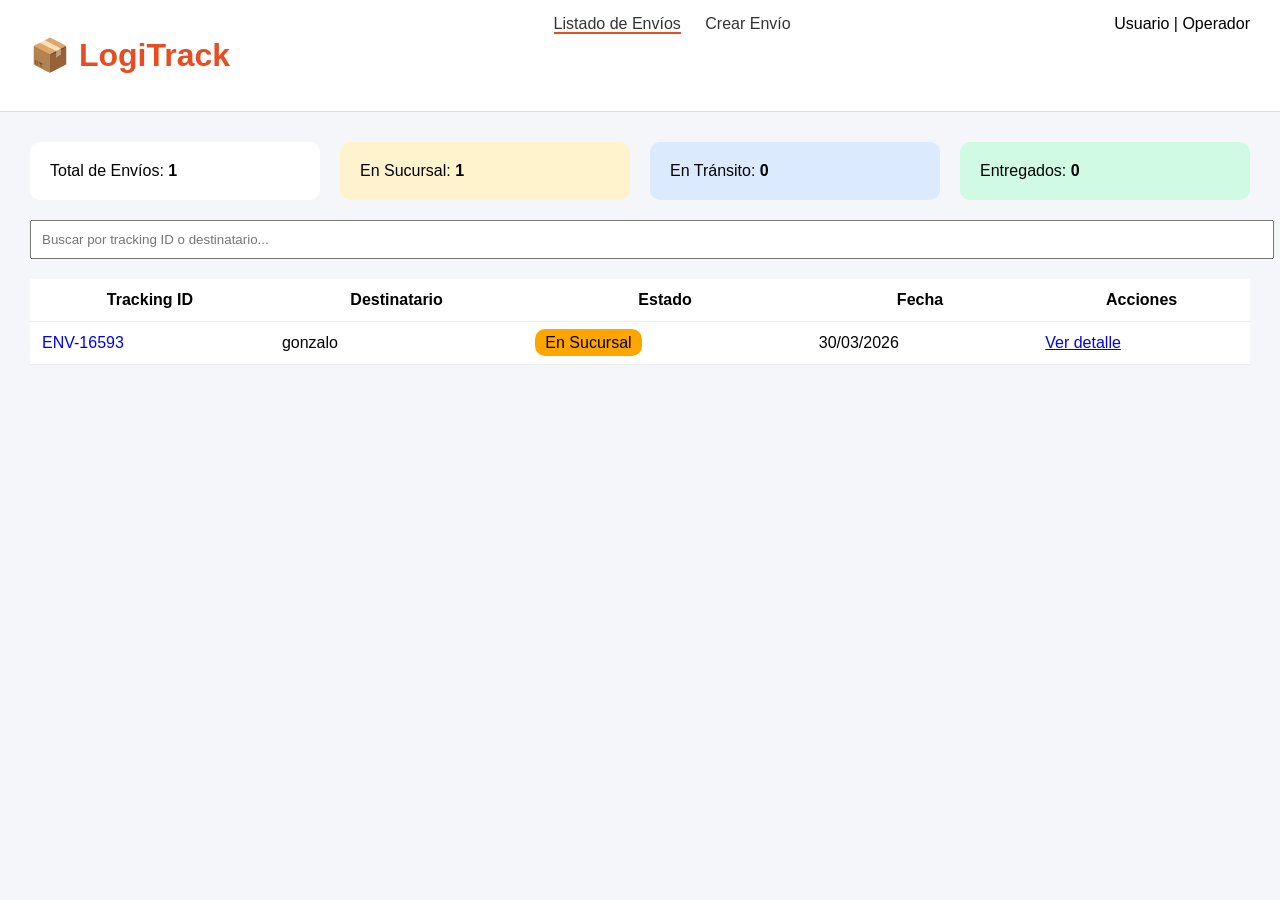
==== src/frontend/index.html @ 29e61a8f "agregar pantalla principal de envíos" ====
<!DOCTYPE html>
<html lang="es">
<head>
  <meta charset="UTF-8">
  <title>LogiTrack</title>
  <link rel="stylesheet" href="css/styles.css">
</head>
<body>

<header class="navbar">
  <h1 class="logo">📦 LogiTrack</h1>

  <nav>
    <a class="active">Listado de Envíos</a>
    <a href="crear.html">Crear Envío</a>
  </nav>

  <div class="user">
    Usuario | Operador
  </div>
</header>

<main class="container">

  <!-- Cards -->
  <section class="cards">
    <div class="card">Total de Envíos: <b>1</b></div>
    <div class="card warning">En Sucursal: <b>1</b></div>
    <div class="card info">En Tránsito: <b>0</b></div>
    <div class="card success">Entregados: <b>0</b></div>
  </section>

  <!-- Buscador -->
  <input class="search" placeholder="Buscar por tracking ID o destinatario...">

  <!-- Tabla -->
  <table>
    <thead>
      <tr>
        <th>Tracking ID</th>
        <th>Destinatario</th>
        <th>Estado</th>
        <th>Fecha</th>
        <th>Acciones</th>
      </tr>
    </thead>

    <tbody>
      <tr>
        <td class="link">ENV-16593</td>
        <td>gonzalo</td>
        <td><span class="badge">En Sucursal</span></td>
        <td>30/03/2026</td>
        <td>
          <a href="detalle.html">Ver detalle</a>
        </td>
      </tr>
    </tbody>
  </table>

</main>

</body>
</html>
---- src/frontend/css/styles.css ----
body {
  font-family: Arial, sans-serif;
  margin: 0;
  background: #f5f6fa;
}

.navbar {
  display: flex;
  justify-content: space-between;
  padding: 15px 30px;
  background: white;
  border-bottom: 1px solid #ddd;
}

.logo {
  color: rgb(232, 76, 34); /* tu naranja */
}

nav a {
  margin: 0 10px;
  text-decoration: none;
  color: #333;
}

nav .active {
  border-bottom: 2px solid rgb(232, 76, 34);
}

.container {
  padding: 30px;
}

.cards {
  display: flex;
  gap: 20px;
  margin-bottom: 20px;
}

.card {
  flex: 1;
  padding: 20px;
  background: white;
  border-radius: 10px;
}

.warning {
  background: #fff3cd;
}

.info {
  background: #dbeafe;
}

.success {
  background: #d1fae5;
}

.search {
  width: 100%;
  padding: 10px;
  margin-bottom: 20px;
}

table {
  width: 100%;
  background: white;
  border-collapse: collapse;
}

th, td {
  padding: 12px;
  border-bottom: 1px solid #eee;
}

.link {
  color: blue;
}

.badge {
  background: orange;
  padding: 5px 10px;
  border-radius: 10px;
}
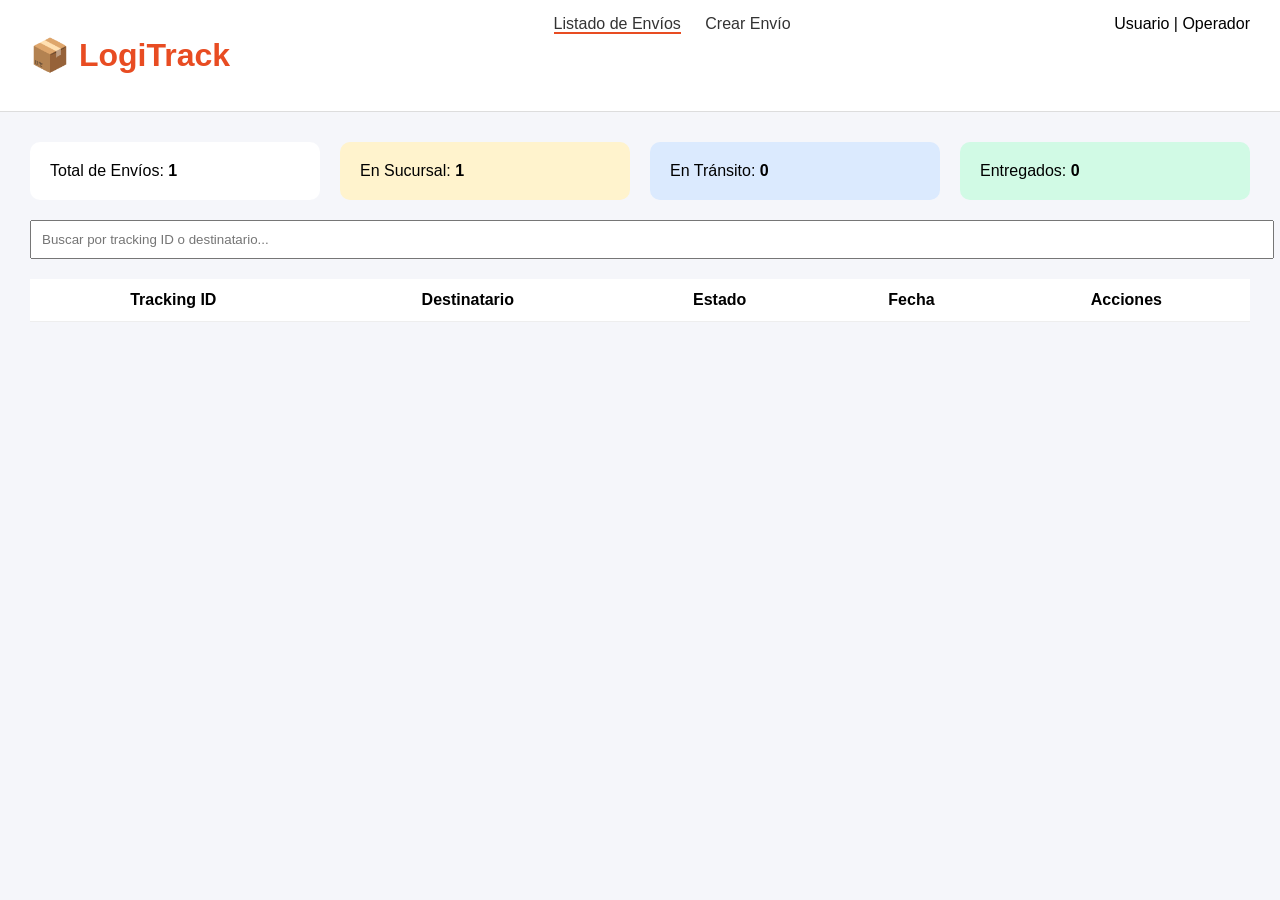
==== commit 62ddd10f: "Se conectaron los HTML con sus archivos JS correspondientes" ====
--- a/src/frontend/index.html
+++ b/src/frontend/index.html
@@ -46,19 +46,13 @@
     </thead>
 
     <tbody>
-      <tr>
-        <td class="link">ENV-16593</td>
-        <td>gonzalo</td>
-        <td><span class="badge">En Sucursal</span></td>
-        <td>30/03/2026</td>
-        <td>
-          <a href="detalle.html">Ver detalle</a>
-        </td>
-      </tr>
+      <!-- Los envíos se cargan dinámicamente desde index.js -->
     </tbody>
   </table>
 
 </main>
 
+<script src="js/index.js"></script>
+
 </body>
-</html>
+</html>
--- a/src/frontend/css/styles.css
+++ b/src/frontend/css/styles.css
@@ -80,4 +80,14 @@
   background: orange;
   padding: 5px 10px;
   border-radius: 10px;
+}
+
+.detalle-card {
+  background: white;
+  padding: 20px;
+  border-radius: 10px;
+}
+
+hr {
+  margin: 20px 0;
 }
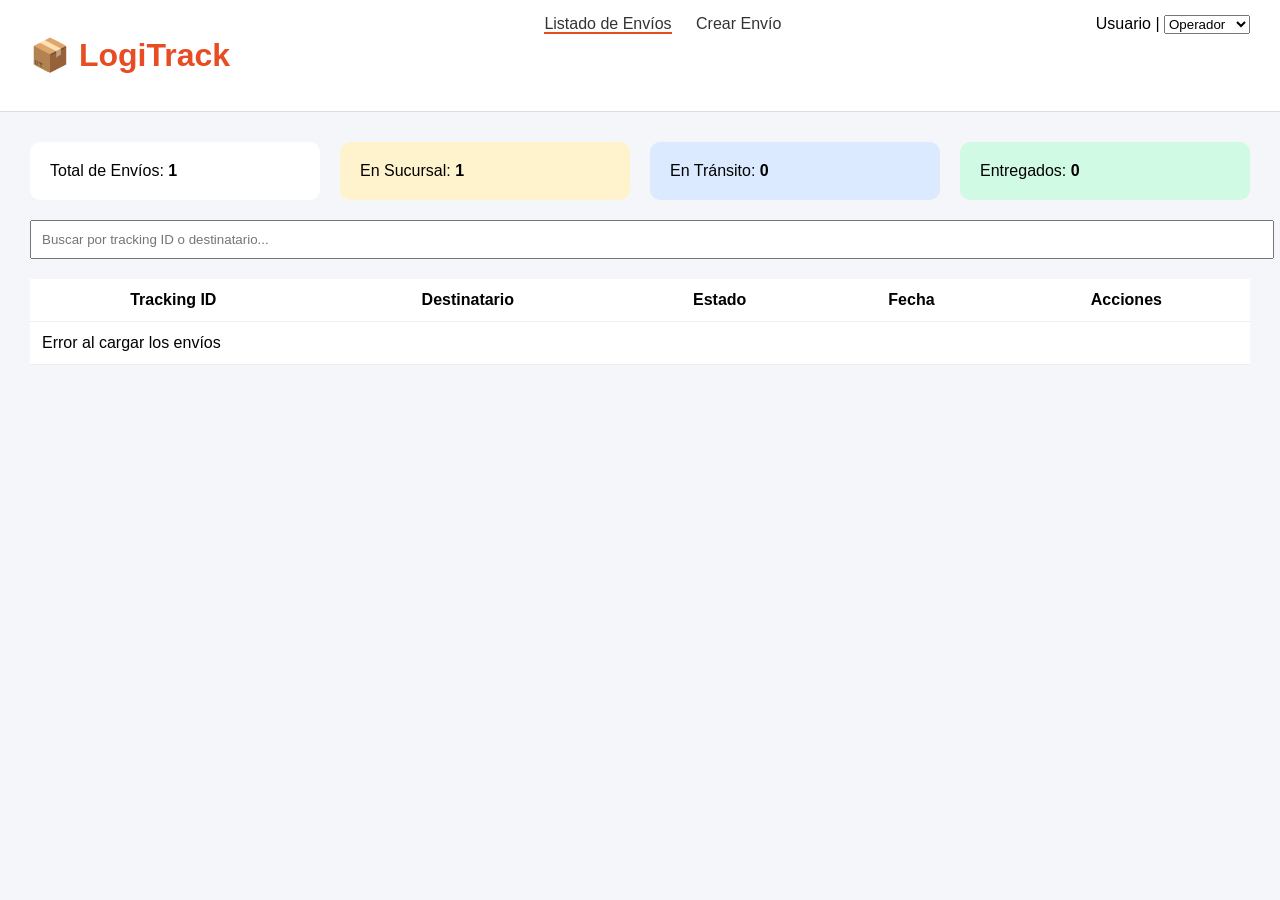
==== commit b3742053: "feat: agregar roles de usuario y corregir ciudades en detalle" ====
--- a/src/frontend/index.html
+++ b/src/frontend/index.html
@@ -16,7 +16,11 @@
   </nav>
 
   <div class="user">
-    Usuario | Operador
+    Usuario |
+    <select id="rol">
+      <option value="operador">Operador</option>
+      <option value="supervisor">Supervisor</option>
+    </select>
   </div>
 </header>
 
@@ -52,7 +56,7 @@
 
 </main>
 
-<script src="js/index.js"></script>
+<script src="index.js"></script>
 
 </body>
 </html>
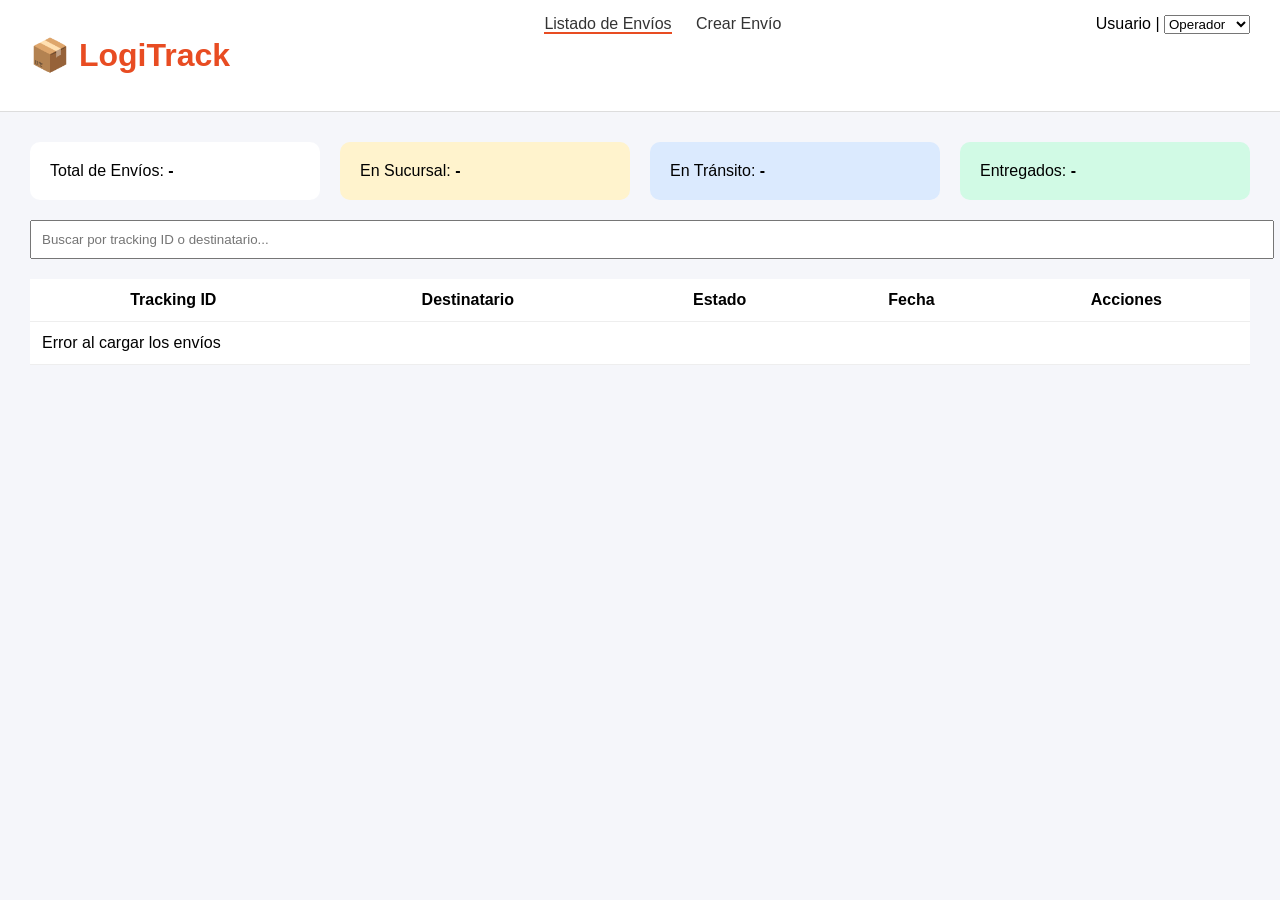
==== commit 4dc5e5cd: "fix: corrección en actualización de estado de envíos" ====
--- a/src/frontend/index.html
+++ b/src/frontend/index.html
@@ -26,16 +26,20 @@
 
 <main class="container">
 
-  <!-- Cards -->
+  <!-- 🔥 Cards dinámicas -->
   <section class="cards">
-    <div class="card">Total de Envíos: <b>1</b></div>
-    <div class="card warning">En Sucursal: <b>1</b></div>
-    <div class="card info">En Tránsito: <b>0</b></div>
-    <div class="card success">Entregados: <b>0</b></div>
+    <div class="card">Total de Envíos: <b id="totalEnvios">-</b></div>
+    <div class="card warning">En Sucursal: <b id="enSucursal">-</b></div>
+    <div class="card info">En Tránsito: <b id="enTransito">-</b></div>
+    <div class="card success">Entregados: <b id="entregados">-</b></div>
   </section>
 
-  <!-- Buscador -->
-  <input class="search" placeholder="Buscar por tracking ID o destinatario...">
+  <!-- 🔥 Buscador preparado para JS -->
+  <input 
+    id="buscador"
+    class="search" 
+    placeholder="Buscar por tracking ID o destinatario..."
+  >
 
   <!-- Tabla -->
   <table>
@@ -50,7 +54,7 @@
     </thead>
 
     <tbody>
-      <!-- Los envíos se cargan dinámicamente desde index.js -->
+      <!-- JS inserta los envíos acá -->
     </tbody>
   </table>
 
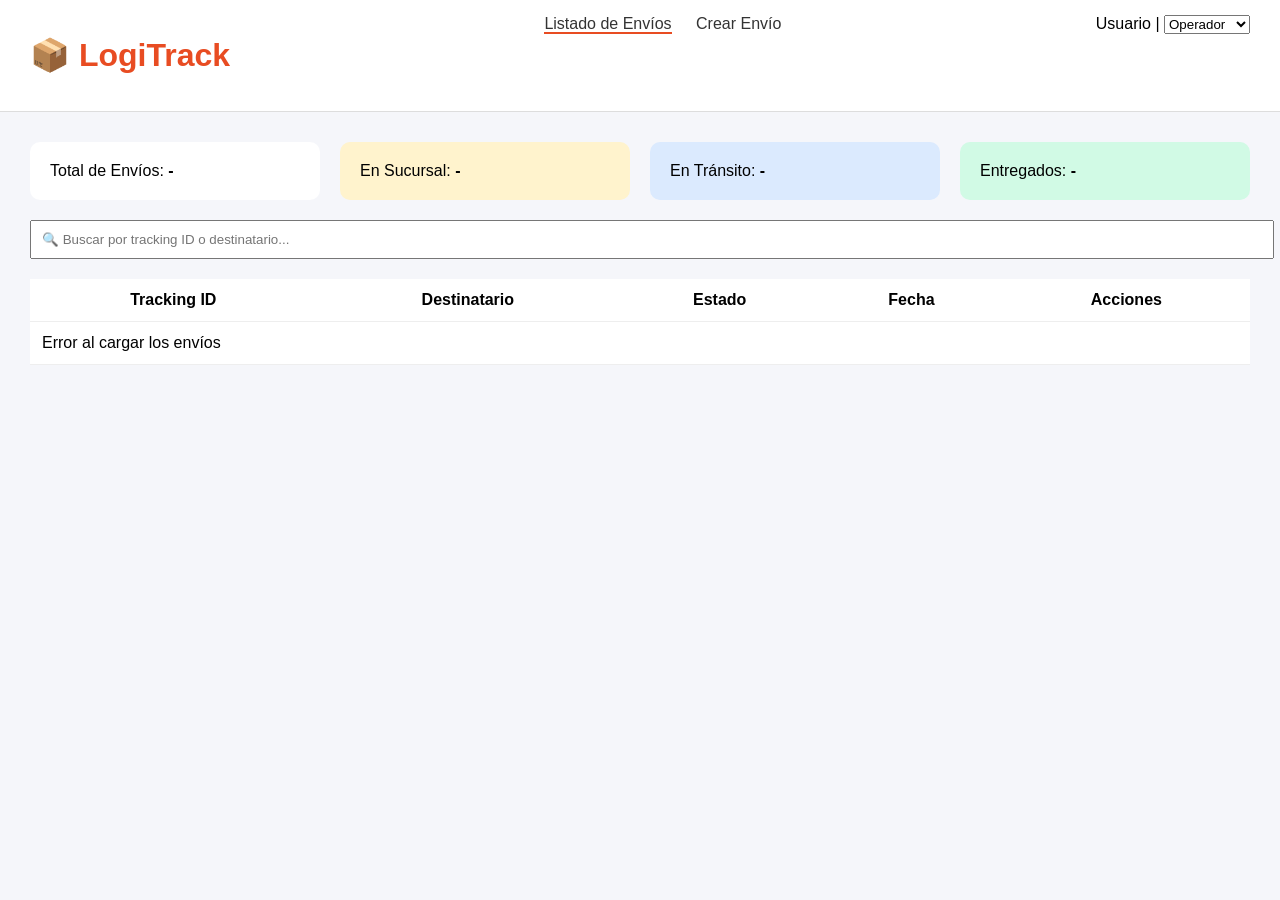
==== commit ce6c555d: "feat: implemente buscador por traking id parcial o destinatario en pantalla index" ====
--- a/src/frontend/index.html
+++ b/src/frontend/index.html
@@ -2,6 +2,7 @@
 <html lang="es">
 <head>
   <meta charset="UTF-8">
+  <meta name="viewport" content="width=device-width, initial-scale=1.0">
   <title>LogiTrack</title>
   <link rel="stylesheet" href="css/styles.css">
 </head>
@@ -34,12 +35,16 @@
     <div class="card success">Entregados: <b id="entregados">-</b></div>
   </section>
 
-  <!-- 🔥 Buscador preparado para JS -->
-  <input 
-    id="buscador"
-    class="search" 
-    placeholder="Buscar por tracking ID o destinatario..."
-  >
+  <!-- 🔥 Buscador -->
+  <div class="search-container">
+    <input 
+      type="text"
+      id="buscador"
+      class="search" 
+      placeholder="🔍 Buscar por tracking ID o destinatario..."
+      autocomplete="off"
+    >
+  </div>
 
   <!-- Tabla -->
   <table>
@@ -54,13 +59,15 @@
     </thead>
 
     <tbody>
-      <!-- JS inserta los envíos acá -->
+      <tr>
+        <td colspan="5">Cargando envíos...</td>
+      </tr>
     </tbody>
   </table>
 
 </main>
 
-<script src="index.js"></script>
+<script src="index.js" defer></script>
 
 </body>
 </html>
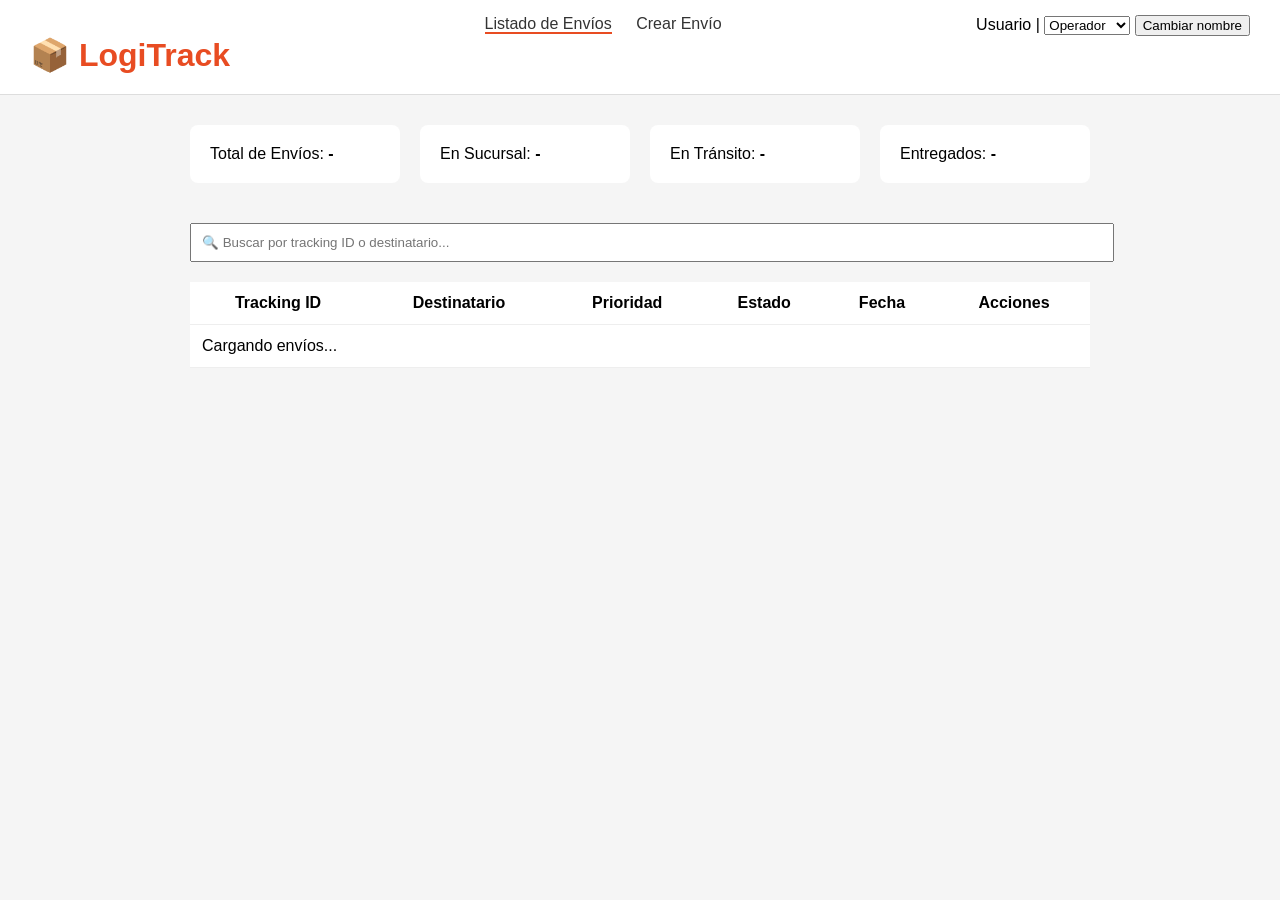
==== commit 5fb42ca1: "reescribi el boton "cambiar" a "cambiar nombre"" ====
--- a/src/frontend/index.html
+++ b/src/frontend/index.html
@@ -17,17 +17,19 @@
   </nav>
 
   <div class="user">
-    Usuario |
+    <span id="nombreUsuario">Usuario</span> |
     <select id="rol">
       <option value="operador">Operador</option>
       <option value="supervisor">Supervisor</option>
     </select>
+
+    <button id="cambiarUsuario">Cambiar nombre</button>
   </div>
 </header>
 
 <main class="container">
 
-  <!-- 🔥 Cards dinámicas -->
+  <!-- Cards dinámicas -->
   <section class="cards">
     <div class="card">Total de Envíos: <b id="totalEnvios">-</b></div>
     <div class="card warning">En Sucursal: <b id="enSucursal">-</b></div>
@@ -35,7 +37,7 @@
     <div class="card success">Entregados: <b id="entregados">-</b></div>
   </section>
 
-  <!-- 🔥 Buscador -->
+  <!-- Buscador -->
   <div class="search-container">
     <input 
       type="text"
@@ -52,6 +54,7 @@
       <tr>
         <th>Tracking ID</th>
         <th>Destinatario</th>
+        <th>Prioridad</th>
         <th>Estado</th>
         <th>Fecha</th>
         <th>Acciones</th>
@@ -60,13 +63,14 @@
 
     <tbody>
       <tr>
-        <td colspan="5">Cargando envíos...</td>
+        <td colspan="6">Cargando envíos...</td>
       </tr>
     </tbody>
   </table>
 
 </main>
 
+<script src="app.js"></script>
 <script src="index.js" defer></script>
 
 </body>
--- a/src/frontend/css/styles.css
+++ b/src/frontend/css/styles.css
@@ -1,9 +1,30 @@
+/* =========================
+   🔹 ESTILOS GENERALES
+========================= */
+
 body {
   font-family: Arial, sans-serif;
   margin: 0;
   background: #f5f6fa;
 }
 
+.container {
+  padding: 30px;
+}
+
+.subtitle {
+  color: black; 
+  margin-bottom: 20px;
+}
+
+hr {
+  margin: 20px 0;
+}
+
+/* =========================
+   🔹 NAVBAR
+========================= */
+
 .navbar {
   display: flex;
   justify-content: space-between;
@@ -13,7 +34,7 @@
 }
 
 .logo {
-  color: rgb(232, 76, 34); /* tu naranja */
+  color: rgb(232, 76, 34);
 }
 
 nav a {
@@ -26,9 +47,9 @@
   border-bottom: 2px solid rgb(232, 76, 34);
 }
 
-.container {
-  padding: 30px;
-}
+/* =========================
+   🔹 PANTALLA INDEX (LISTADO)
+========================= */
 
 .cards {
   display: flex;
@@ -82,12 +103,164 @@
   border-radius: 10px;
 }
 
-.detalle-card {
+/* =========================
+   🔹 PANTALLA DETALLE DE ENVÍO (FINAL)
+========================= */
+body{
+    font-family: Arial, Helvetica, sans-serif;
+    background:#f5f5f5;
+    margin:0;
+}
+
+.container{
+    width:900px;
+    margin:auto;
+    padding:30px;
+}
+
+h1{
+    margin-bottom:5px;
+}
+
+.tracking{
+    color:#666;
+}
+
+.volver{
+    text-decoration:none;
+    color:#555;
+    display:inline-block;
+    margin-bottom:20px;
+}
+
+.estado{
+    display:flex;
+    justify-content:space-between;
+    align-items:center;
+    background:white;
+    padding:20px;
+    border-radius:8px;
+    margin-bottom:20px;
+}
+
+.badge{
+    background:#f1c40f;
+    padding:8px 14px;
+    border-radius:20px;
+    font-weight:bold;
+}
+
+.card{
+    background:white;
+    padding:20px;
+    border-radius:8px;
+    margin-bottom:20px;
+}
+
+.grid2{
+    display:grid;
+    grid-template-columns:1fr 1fr;
+    gap:20px;
+}
+
+label{
+    font-size:12px;
+    color:#888;
+}
+
+p{
+    margin-top:3px;
+    margin-bottom:15px;
+}
+
+ul{
+    padding-left:20px;
+}
+
+li{
+    margin-bottom:5px;
+}
+
+/* =========================
+   🔹 PANTALLA CREAR ENVÍO
+========================= */
+
+.card-form {
   background: white;
   padding: 20px;
   border-radius: 10px;
-}
-
-hr {
-  margin: 20px 0;
+  margin-bottom: 20px;
+}
+
+.card-form label {
+  display: block;
+  margin-top: 10px;
+}
+
+.card-form input,
+.card-form textarea {
+  width: 95%;
+  padding: 10px;
+  margin-top: 5px;
+}
+
+.botones {
+  display: flex;
+  justify-content: space-between;
+  margin-top: 20px;
+}
+
+.btn-cancelar {
+  background: #ccc;
+  border: none;
+  padding: 10px 20px;
+  cursor: pointer;
+}
+
+.btn-crear {
+  background: rgb(232, 76, 34);
+  color: white;
+  border: none;
+  padding: 10px 20px;
+  cursor: pointer;
+}
+
+#fragil {
+  width: 15%;
+}
+
+#frio {
+  width: 6%;
+}
+
+/* =========================
+   🔹 AJUSTE DETALLE DESKTOP
+========================= */
+
+.tracking{
+color:#777;
+margin-bottom:20px;
+}
+
+.estado h3{
+margin:0;
+}
+
+.estado p{
+margin:3px 0 0 0;
+}
+
+.grid2 .card{
+margin-bottom:0;
+}
+
+#historial{
+margin-top:10px;
+}
+
+#historial li{
+background:#f5f6fa;
+padding:8px;
+border-radius:6px;
+margin-bottom:8px;
 }
